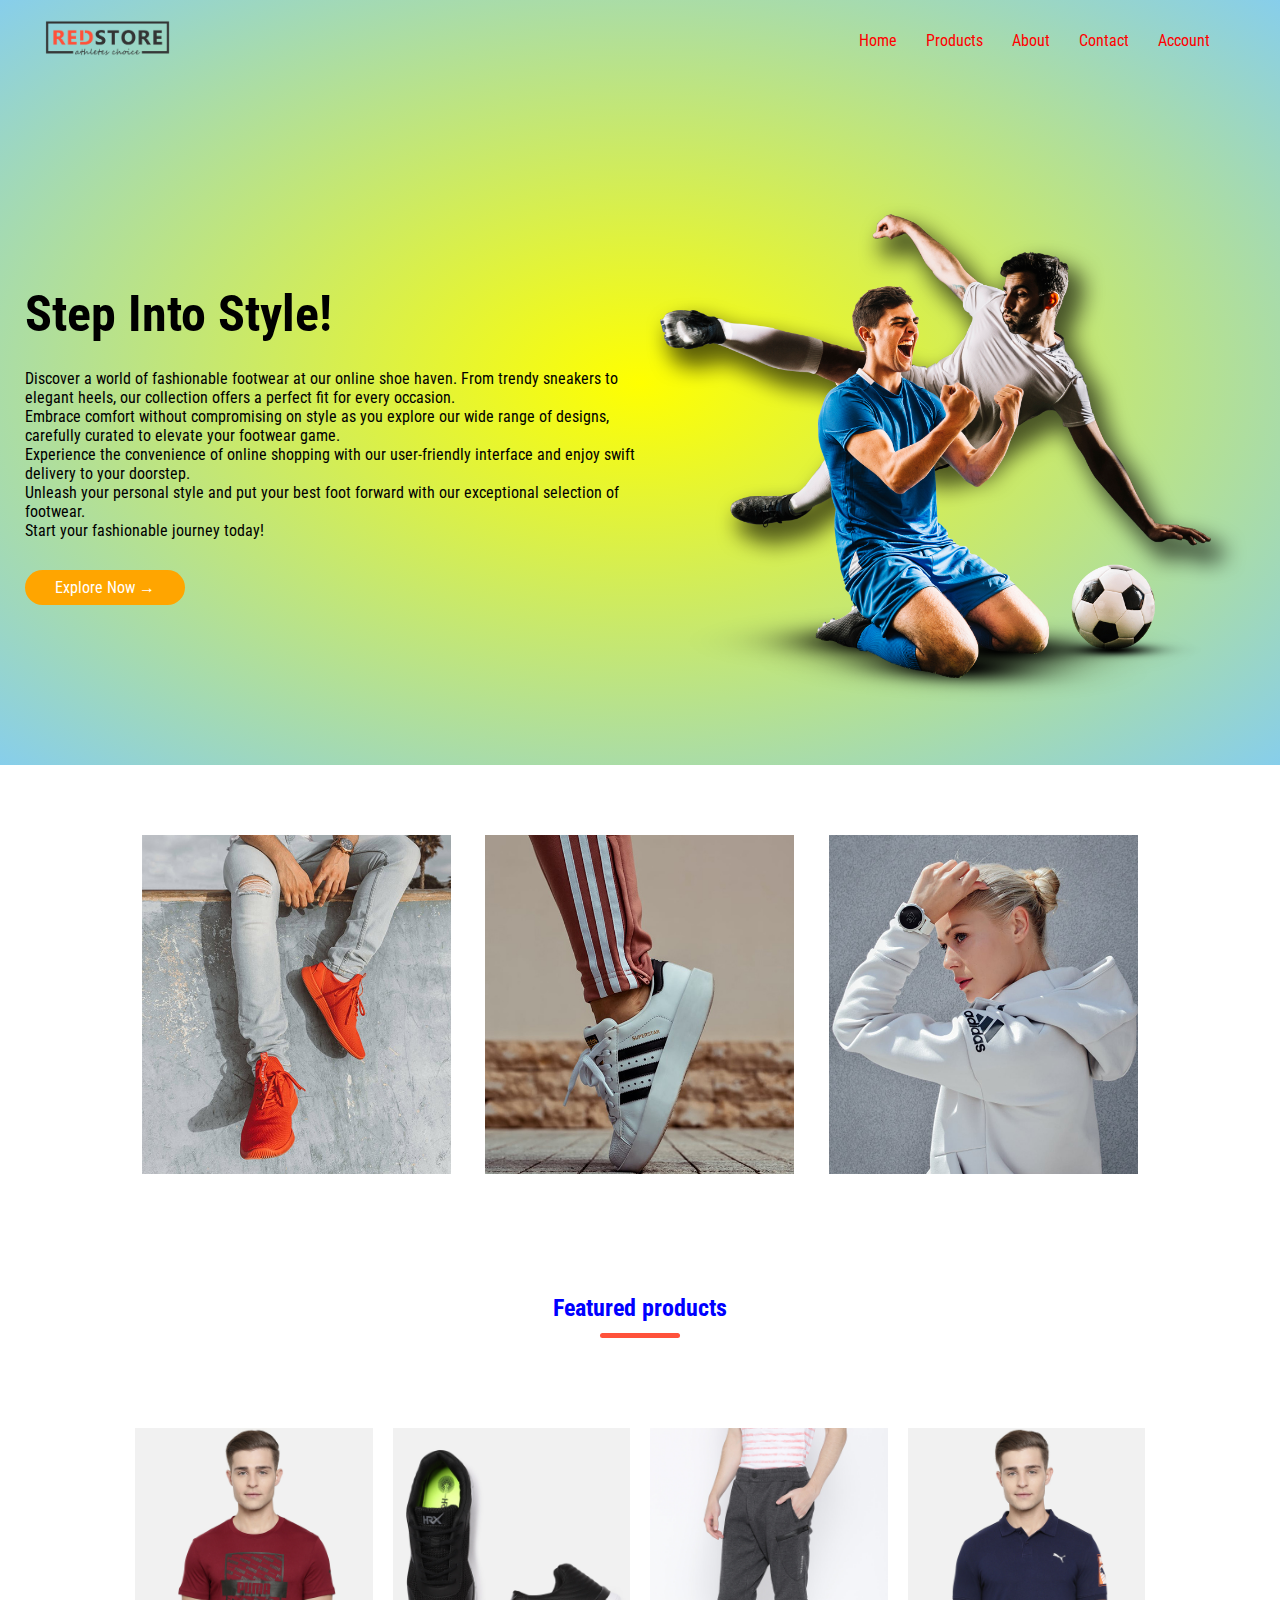
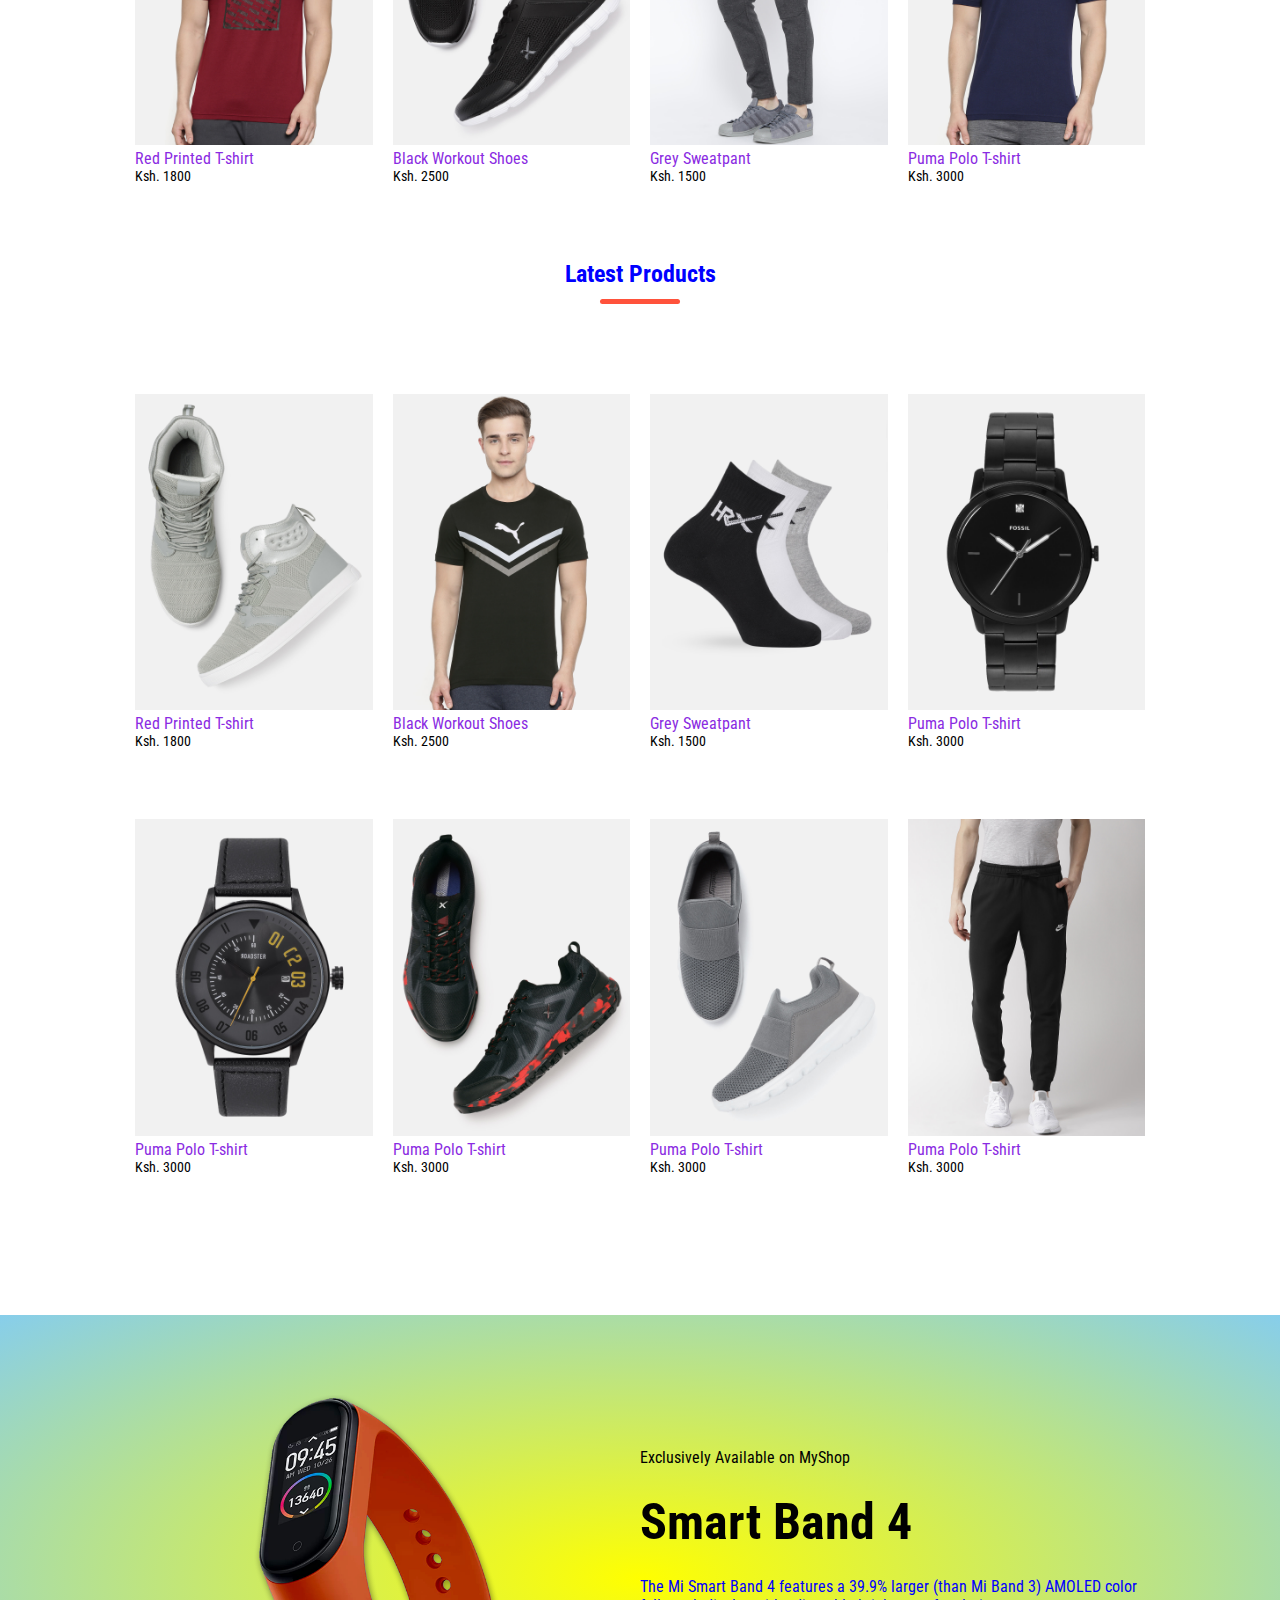
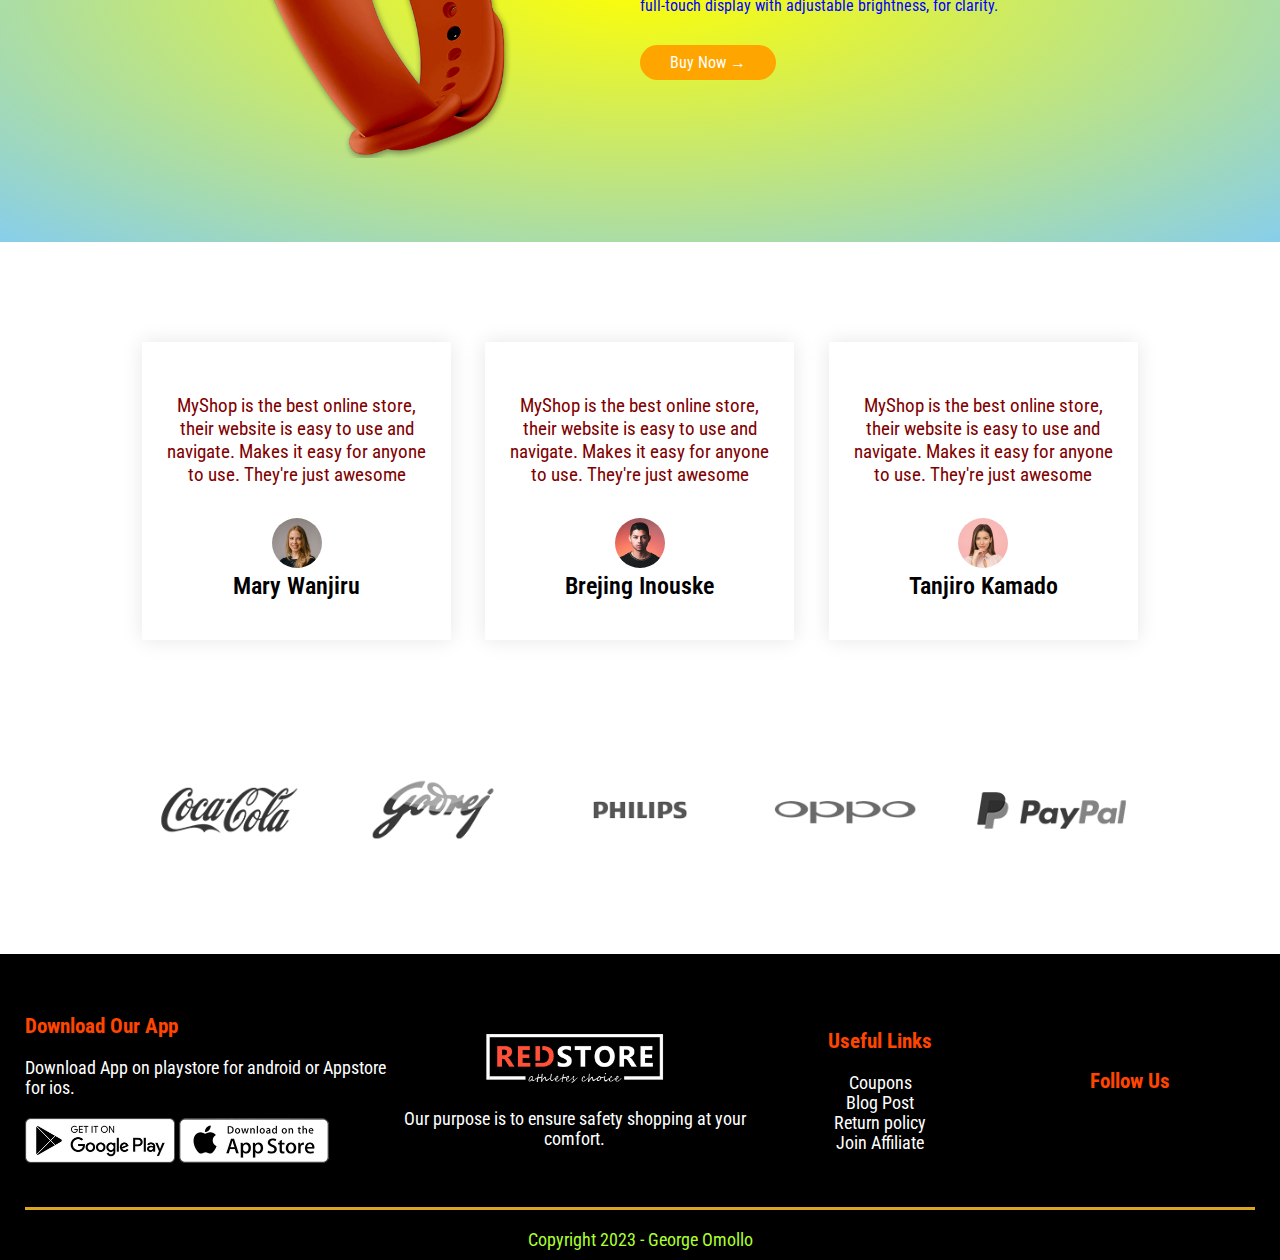
==== index.html @ 778892d3 "Initial commit" ====
<!DOCTYPE html>
<html lang="en">
<head>
    <meta charset="UTF-8">
    <meta http-equiv="X-UA-Compatible" content="IE=edge">
    <meta name="viewport" content="width=device-width, initial-scale=1.0">
    <title>MyShop | Ecommerce Website Design</title>
    <link rel="stylesheet" href="style.css">
    <link rel="preconnect" href="https://fonts.googleapis.com">
    <link rel="preconnect" href="https://fonts.gstatic.com" crossorigin>
    <link href="https://fonts.googleapis.com/css2?family=Noto+Sans:wght@300;400;500;600;700&family=Poppins:ital,wght@0,200;0,400;0,500;0,600;0,700;0,800;1,100;1,200;1,400;1,500;1,600;1,700&family=Roboto+Condensed:ital,wght@0,300;0,400;0,700;1,300;1,400;1,700&display=swap" rel="stylesheet">
    <link rel="stylesheet" href="https://cdnjs.cloudflare.com/ajax/libs/font-awesome/6.4.0/css/all.min.css" integrity="sha512-iecdLmaskl7CVkqkXNQ/ZH/XLlvWZOJyj7Yy7tcenmpD1ypASozpmT/E0iPtmFIB46ZmdtAc9eNBvH0H/ZpiBw==" crossorigin="anonymous" referrerpolicy="no-referrer" />
</head>
<body>
    <div class="header">
        <div class="container">
            <div class="nav-bar">
                <div class="logo">
                    <img src="images/logo.png" width="125">
                </div>
                <nav>
                    <ul>
                        <li><a href="#">Home</a></li>
                        <li><a href="#">Products</a></li>
                        <li><a href="#">About</a></li>
                        <li><a href="#">Contact</a></li>
                        <li><a href="#">Account</a></li>
                    </ul>
                </nav>
                <i class="fa-solid fa-cart-shopping"></i>
            </div>
            <div class="row">
                <div class="col-2">
                    <h1>Step Into Style!</h1>
                    <p>Discover a world of fashionable footwear at our online shoe haven. From trendy sneakers to elegant heels, our collection offers a perfect fit for every occasion.<br>Embrace comfort without compromising on style as you explore our wide range of designs, carefully curated to elevate your footwear game.<br>Experience the convenience of online shopping with our user-friendly interface and enjoy swift delivery to your doorstep.<br>Unleash your personal style and put your best foot forward with our exceptional selection of footwear.<br>Start your fashionable journey today!</p>
                    <a href="" class="btn">Explore Now &#x2192;</a>
                </div>
                <div class="col-2">
                    <img src="images/image1.png">
                </div>
            </div>
        </div>
    </div>

    <!-- Featured Categories -->
    <div class="categories">
        <div class="small-container">
            <div class="row">
                <div class="col-3">
                    <img src="images/category-1.jpg">
                </div>
                <div class="col-3">
                    <img src="images/category-2.jpg">
                </div>
                <div class="col-3">
                    <img src="images/category-3.jpg">
                </div>
            </div>
        </div>
    </div>

    <!-- Featured Products -->
    <div class="small-container">
        <h2 class="title">Featured products</h2>
        <div class="row">
            <div class="col-4">
                <img src="images/product-1.jpg">
                <h4>Red Printed T-shirt</h4>
                <div class="rating">
                    <i class="fa-sharp fa-solid fa-star"></i>
                    <i class="fa-sharp fa-solid fa-star"></i>
                    <i class="fa-sharp fa-solid fa-star"></i>
                    <i class="fa-sharp fa-solid fa-star"></i>
                    <i class="fa-sharp fa-regular fa-star"></i>
                </div>
                <p>Ksh. 1800</p>
            </div>
            <div class="col-4">
                <img src="images/product-2.jpg">
                <h4>Black Workout Shoes</h4>
                <div class="rating">
                    <i class="fa-sharp fa-solid fa-star"></i>
                    <i class="fa-sharp fa-solid fa-star"></i>
                    <i class="fa-sharp fa-solid fa-star"></i>
                    <i class="fa-sharp fa-solid fa-star"></i>
                    <i class="fa-sharp fa-regular fa-star-half-stroke"></i>
                </div>
                <p>Ksh. 2500</p>
            </div>
            <div class="col-4">
                <img src="images/product-3.jpg">
                <h4>Grey Sweatpant</h4>
                <div class="rating">
                    <i class="fa-sharp fa-solid fa-star"></i>
                    <i class="fa-sharp fa-solid fa-star"></i>
                    <i class="fa-sharp fa-solid fa-star"></i>
                    <i class="fa-sharp fa-solid fa-star"></i>
                    <i class="fa-sharp fa-regular fa-star"></i>
                </div>
                <p>Ksh. 1500</p>
            </div>
            <div class="col-4">
                <img src="images/product-4.jpg">
                <h4>Puma Polo T-shirt</h4>
                <div class="rating">
                    <i class="fa-sharp fa-solid fa-star"></i>
                    <i class="fa-sharp fa-solid fa-star"></i>
                    <i class="fa-sharp fa-solid fa-star"></i>
                    <i class="fa-sharp fa-solid fa-star"></i>
                    <i class="fa-sharp fa-regular fa-star-half-stroke"></i>
                </div>
                <p>Ksh. 3000</p>
            </div>
        </div>
        <h2 class="title">Latest Products</h2>
        <div class="row">
            <div class="col-4">
                <img src="images/product-5.jpg">
                <h4>Red Printed T-shirt</h4>
                <div class="rating">
                    <i class="fa-sharp fa-solid fa-star"></i>
                    <i class="fa-sharp fa-solid fa-star"></i>
                    <i class="fa-sharp fa-solid fa-star"></i>
                    <i class="fa-sharp fa-solid fa-star"></i>
                    <i class="fa-sharp fa-regular fa-star"></i>
                </div>
                <p>Ksh. 1800</p>
            </div>
            <div class="col-4">
                <img src="images/product-6.jpg">
                <h4>Black Workout Shoes</h4>
                <div class="rating">
                    <i class="fa-sharp fa-solid fa-star"></i>
                    <i class="fa-sharp fa-solid fa-star"></i>
                    <i class="fa-sharp fa-solid fa-star"></i>
                    <i class="fa-sharp fa-solid fa-star"></i>
                    <i class="fa-sharp fa-regular fa-star-half-stroke"></i>
                </div>
                <p>Ksh. 2500</p>
            </div>
            <div class="col-4">
                <img src="images/product-7.jpg">
                <h4>Grey Sweatpant</h4>
                <div class="rating">
                    <i class="fa-sharp fa-solid fa-star"></i>
                    <i class="fa-sharp fa-solid fa-star"></i>
                    <i class="fa-sharp fa-solid fa-star"></i>
                    <i class="fa-sharp fa-solid fa-star"></i>
                    <i class="fa-sharp fa-regular fa-star"></i>
                </div>
                <p>Ksh. 1500</p>
            </div>
            <div class="col-4">
                <img src="images/product-8.jpg">
                <h4>Puma Polo T-shirt</h4>
                <div class="rating">
                    <i class="fa-sharp fa-solid fa-star"></i>
                    <i class="fa-sharp fa-solid fa-star"></i>
                    <i class="fa-sharp fa-solid fa-star"></i>
                    <i class="fa-sharp fa-solid fa-star"></i>
                    <i class="fa-sharp fa-regular fa-star-half-stroke"></i>
                </div>
                <p>Ksh. 3000</p>
            </div>
            <div class="col-4">
                <img src="images/product-9.jpg">
                <h4>Puma Polo T-shirt</h4>
                <div class="rating">
                    <i class="fa-sharp fa-solid fa-star"></i>
                    <i class="fa-sharp fa-solid fa-star"></i>
                    <i class="fa-sharp fa-solid fa-star"></i>
                    <i class="fa-sharp fa-solid fa-star"></i>
                    <i class="fa-sharp fa-regular fa-star-half-stroke"></i>
                </div>
                <p>Ksh. 3000</p>
            </div>
            <div class="col-4">
                <img src="images/product-10.jpg">
                <h4>Puma Polo T-shirt</h4>
                <div class="rating">
                    <i class="fa-sharp fa-solid fa-star"></i>
                    <i class="fa-sharp fa-solid fa-star"></i>
                    <i class="fa-sharp fa-solid fa-star"></i>
                    <i class="fa-sharp fa-solid fa-star"></i>
                    <i class="fa-sharp fa-regular fa-star-half-stroke"></i>
                </div>
                <p>Ksh. 3000</p>
            </div>
            <div class="col-4">
                <img src="images/product-11.jpg">
                <h4>Puma Polo T-shirt</h4>
                <div class="rating">
                    <i class="fa-sharp fa-solid fa-star"></i>
                    <i class="fa-sharp fa-solid fa-star"></i>
                    <i class="fa-sharp fa-solid fa-star"></i>
                    <i class="fa-sharp fa-solid fa-star"></i>
                    <i class="fa-sharp fa-regular fa-star-half-stroke"></i>
                </div>
                <p>Ksh. 3000</p>
            </div>
            <div class="col-4">
                <img src="images/product-12.jpg">
                <h4>Puma Polo T-shirt</h4>
                <div class="rating">
                    <i class="fa-sharp fa-solid fa-star"></i>
                    <i class="fa-sharp fa-solid fa-star"></i>
                    <i class="fa-sharp fa-solid fa-star"></i>
                    <i class="fa-sharp fa-solid fa-star"></i>
                    <i class="fa-sharp fa-regular fa-star-half-stroke"></i>
                </div>
                <p>Ksh. 3000</p>
            </div>
        </div>
    </div>

    <!-- Offer Section -->
    <div class="offer">
        <div class="small-container">
            <div class="row">
                <div class="col-2">
                    <img src="images/exclusive.png" class="offer-img">
                </div>
                <div class="col-2">
                    <p>Exclusively Available on MyShop</p>
                    <h1>Smart Band 4</h1>
                    <small>The Mi Smart Band 4 features a 39.9% larger (than Mi Band 3) AMOLED color full-touch display with adjustable brightness, for clarity.</small><br>
                    <a href="" class="btn">Buy Now &#x2192;</a>
                </div>
            </div>
        </div>
    </div>

    <!-- Testimonial Section -->
    <div class="testimonial">
        <div class="small-container">
            <div class="row">
                <div class="col-3">
                    <i class="fa-solid fa-quote-left"></i>
                    <p>MyShop is the best online store, their website is easy to use and navigate. Makes it easy for anyone to use. They're just awesome</p>
                    <div class="rating">
                        <i class="fa-sharp fa-solid fa-star"></i>
                        <i class="fa-sharp fa-solid fa-star"></i>
                        <i class="fa-sharp fa-solid fa-star"></i>
                        <i class="fa-sharp fa-solid fa-star"></i>
                        <i class="fa-sharp fa-regular fa-star-half-stroke"></i>
                    </div>
                    <img src="images/user-1.png">
                    <h3>Mary Wanjiru</h3>
                </div>
                <div class="col-3">
                    <i class="fa-solid fa-quote-left"></i>
                    <p>MyShop is the best online store, their website is easy to use and navigate. Makes it easy for anyone to use. They're just awesome</p>
                    <div class="rating">
                        <i class="fa-sharp fa-solid fa-star"></i>
                        <i class="fa-sharp fa-solid fa-star"></i>
                        <i class="fa-sharp fa-solid fa-star"></i>
                        <i class="fa-sharp fa-solid fa-star"></i>
                        <i class="fa-sharp fa-regular fa-star-half-stroke"></i>
                    </div>
                    <img src="images/user-2.png">
                    <h3>Brejing Inouske</h3>
                </div>
                <div class="col-3">
                    <i class="fa-solid fa-quote-left"></i>
                    <p>MyShop is the best online store, their website is easy to use and navigate. Makes it easy for anyone to use. They're just awesome</p>
                    <div class="rating">
                        <i class="fa-sharp fa-solid fa-star"></i>
                        <i class="fa-sharp fa-solid fa-star"></i>
                        <i class="fa-sharp fa-solid fa-star"></i>
                        <i class="fa-sharp fa-solid fa-star"></i>
                        <i class="fa-sharp fa-regular fa-star-half-stroke"></i>
                    </div>
                    <img src="images/user-3.png">
                    <h3>Tanjiro Kamado</h3>
                </div>
            </div>
        </div>
    </div>

    <!-- Brands Section -->
    <div class="brands">
        <div class="small-container">
            <div class="row">
                <div class="col-5">
                    <img src="images/logo-coca-cola.png">
                </div>
                <div class="col-5">
                    <img src="images/logo-godrej.png">
                </div>
                <div class="col-5">
                    <img src="images/logo-philips.png">
                </div>
                <div class="col-5">
                    <img src="images/logo-oppo.png">
                </div>
                <div class="col-5">
                    <img src="images/logo-paypal.png">
                </div>
            </div>
        </div>
    </div>

    <!-- Footer Section -->
    <div class="footer">
        <div class="container">
            <div class="row">
                <div class="footer-col-1">
                    <h3>Download Our App</h3>
                    <p>Download App on playstore for android or Appstore for ios.</p>
                    <div class="app-logo">
                        <img src="images/play-store.png">
                        <img src="images/app-store.png">
                    </div>
                </div>
                <div class="footer-col-2">
                    <img src="images/logo-white.png">
                    <p>Our purpose is to ensure safety shopping at your comfort.</p>
                </div>
                <div class="footer-col-3">
                    <h3>Useful Links</h3>
                    <ul>
                        <li>Coupons</li>
                        <li>Blog Post</li>
                        <li>Return policy</li>
                        <li>Join Affiliate</li>
                    </ul>
                </div>
                <div class="footer-col-4">
                    <h3>Follow Us</h3>
                    <ul>
                        <li><i class="fa-brands fa-twitter"></i></li>
                        <li><i class="fa-brands fa-facebook"></i></li>
                        <li><i class="fa-brands fa-instagram"></i></li>
                        <li><i class="fa-brands fa-youtube"></i></li>
                    </ul>
                </div>
            </div>
            <hr>
            <p class="copyright">Copyright 2023 - George Omollo</p>
        </div>
    </div>
    
</body>
</html>
---- style.css ----
*{
    margin: 0;
    padding: 0;
    box-sizing: border-box;
}
body{
    font-family: 'Noto Sans', sans-serif;
    font-family: 'Poppins', sans-serif;
    font-family: 'Roboto Condensed', sans-serif;
}

/* Header Section */
.header{
    background: radial-gradient(yellow, skyblue);
}
.header .row{
    margin-top: 50px;
}
.container{
    max-width: 1300px;
    margin: auto;
    padding-left: 25px;
    padding-right: 25px;
}
.nav-bar{
    display: flex;
    align-items: center;
    padding: 20px;
}
nav{
    flex: 1;
    text-align: right;
}
nav ul{
    display: inline-block;
    list-style-type: none;
}
nav ul li{
    display: inline-block;
    margin-right: 25px;
}
a{
    text-decoration: none;
    color: red;
}
p{
    color: black;
}
.row{
    display: flex;
    align-items: center;
    flex-wrap: wrap;
    justify-content: space-around;
}
.col-2{
    flex-basis: 50%;
    min-width: 300px;
}
.col-2 img{
    max-width: 100%;
    padding: 50px 0;
}
.col-2 h1{
    font-size: 50px;
    line-height: 60px;
    margin: 25px 0;
}
.btn{
    display: inline-block;
    padding: 8px 30px;
    margin: 30px 0;
    color: white;
    background: orange;
    border-radius: 30px;
    transition: background 0.5s;
}
.btn:hover{
    background: green;
}

/* Categories Section */
.categories{
    margin: 70px 0;
}
.col-3{
    flex-basis: 30%;
    margin-bottom: 30px;
    min-width: 250px;
}
.col-3 img{
    width: 100%;
}
.small-container{
    padding-left: 25px;
    padding-right: 25px;
    margin: auto;
    max-width: 1080px;
}

/* Featured Products */
.col-4{
    flex-basis: 25%;
    padding: 10px;
    margin-bottom: 50px;
    min-width: 200px;
    transition: transform 0.5s;
}
.col-4 img{
    width: 100%;
}
.title{
    position: relative;
    line-height: 60px;
    margin: 0 auto 80px;
    text-align: center;
    color: blue;
}
.title::after{
    content: '';
    background: #ff523b;
    width: 80px;
    height: 5px;
    border-radius: 5px;
    bottom: 0;
    left: 50%;
    transform: translateX(-50%);
    position: absolute;
}
h4{
    color: blueviolet;
    font-weight: normal;
}
.col-4 p{
    font-size: 14px;
}
.rating .fa-sharp{
    color: #ff523b;
}
.col-4:hover{
    transform: translateY(-15px);
    cursor: pointer;
}

/* Offer Section */
.offer{
    background: radial-gradient(yellow, skyblue);
    margin-top: 80px;
    padding: 30px 0;
}
.col-2 .offer-img{
    padding: 50px;
}
small{
    color: blue;
    font-size: 1rem;
}

/* Testimonial Section */
.testimonial{
    padding-top: 100px;
}
.testimonial .col-3{
    text-align: center;
    padding: 40px 20px;
    cursor: pointer;
    box-shadow: 0 0 20px 0px rgba(0,0,0,0.1);
    transition: transform 0.5s;
}
.testimonial .col-3 img{
    width: 50px;
    border-radius: 50%;
    margin-top: 20px;
}
.testimonial .col-3:hover{
    transform: translateY(-10px);
}
.fa-solid.fa-quote-left{
    font-size: 2.5rem;
    color: #ff523b;
}
.col-3 p{
    font-size: 1.2rem;
    margin: 12px 0;
    color: maroon;
}
.testimonial .col-3 h3{
    font-weight: 600;
    font-size: 1.5rem;
    color: black;
}

/* Brands Section */
.brands{
    margin: 100px auto;
}
.col-5{
    width: 160px;
}
.col-5 img{
    width: 100%;
    cursor: pointer;
    filter: grayscale(100%);
}
.col-5 img:hover{
    filter: grayscale(0);
}

/* Footer Section */
.footer{
    color: white;
    font-size: 1.1rem;
    background: #000;
    padding: 60px 0 10px;
}
.footer p{
    color: white;
}
.footer h3{
    margin-bottom: 20px;
    color: orangered;
}
.footer-col-1, .footer-col-2, .footer-col-3, .footer-col-4{
    min-width: 250px;
    margin-bottom: 20px;
}
.footer-col-1{
    flex-basis: 30%;
}
.footer-col-2{
    flex: 1;
    text-align: center;
}
.footer-col-2 img{
    width: 180px;
    margin-bottom: 20px;
}
.footer-col-3, .footer-col-4{
    flex-basis: 12%;
    text-align: center;
}
ul{
    list-style-type: none;
}
.app-logo{
    margin-top: 20px;
}
.app-logo img{
    width: 150px;
}
.footer hr{
    background: goldenrod;
    border: none;
    height: .2rem;
    margin: 20px 0;
}
.copyright{
    text-align: center;
}
.footer .copyright{
    color: greenyellow;
}
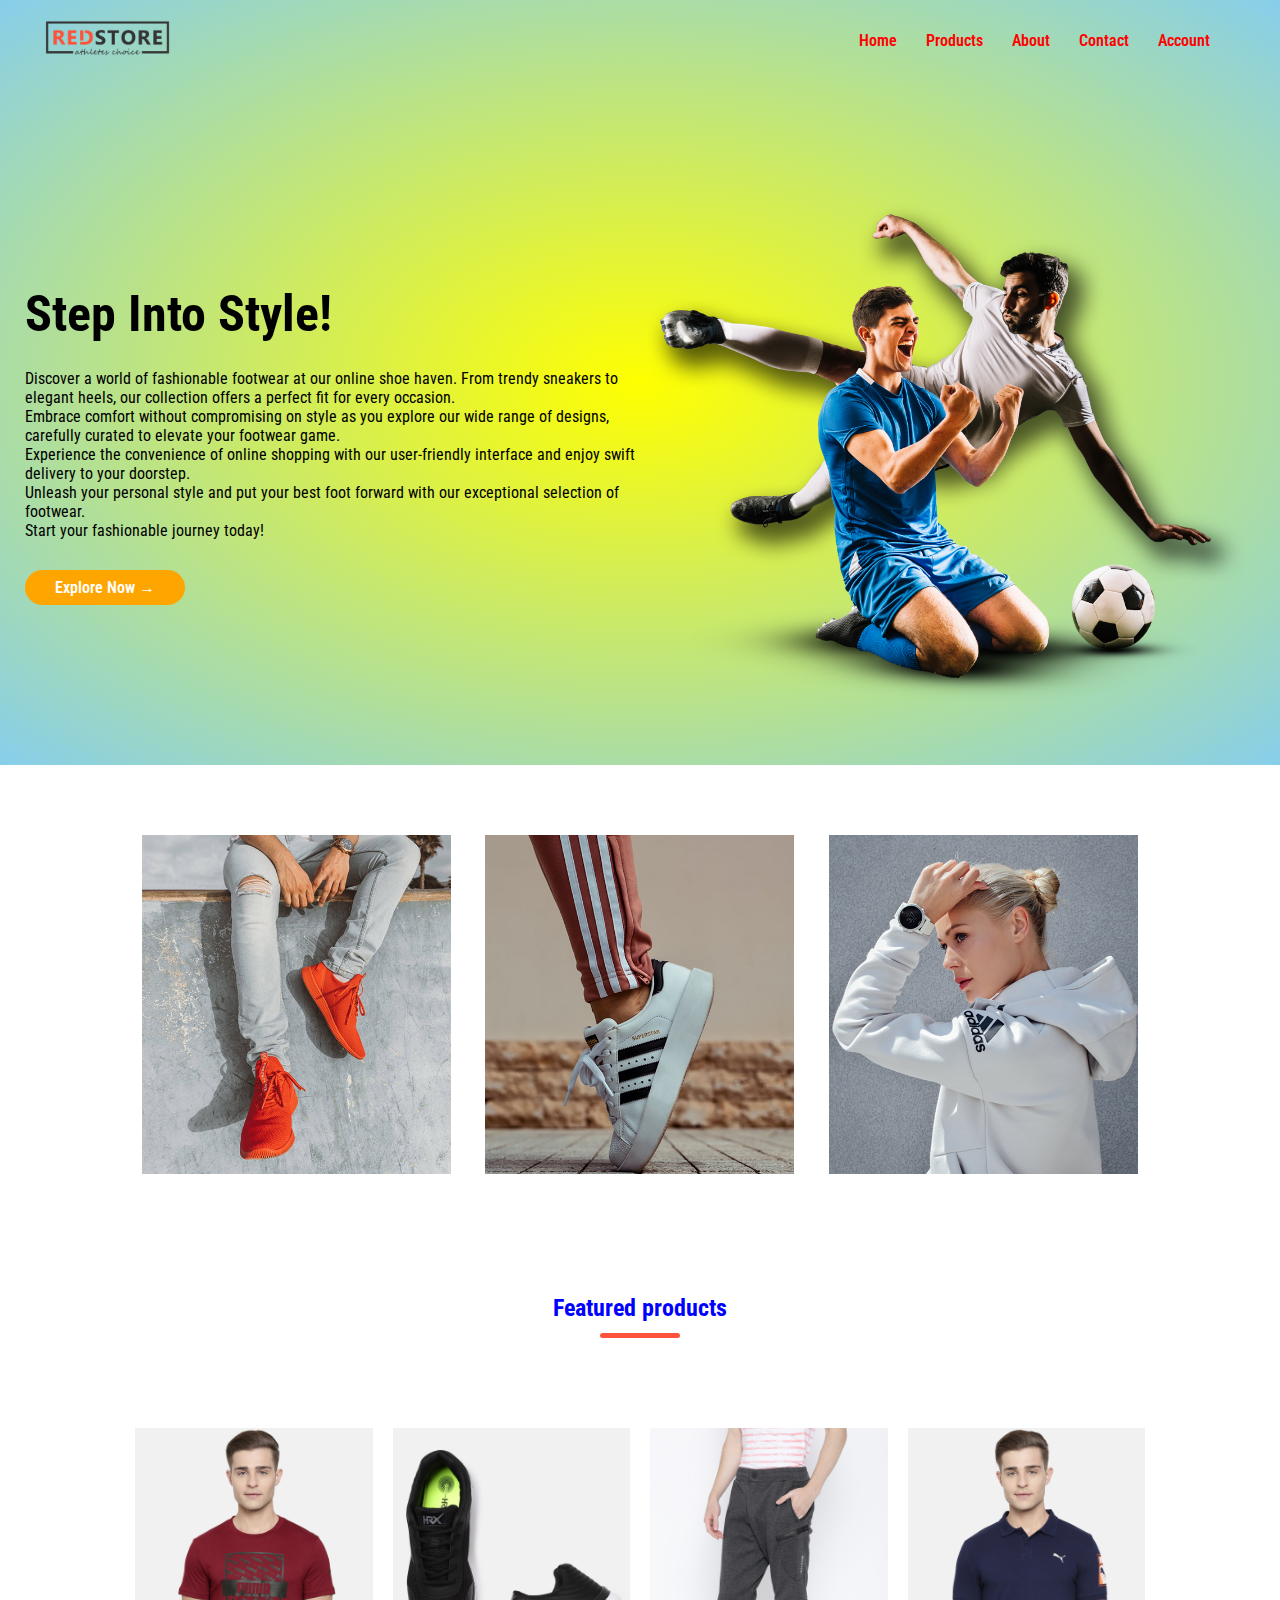
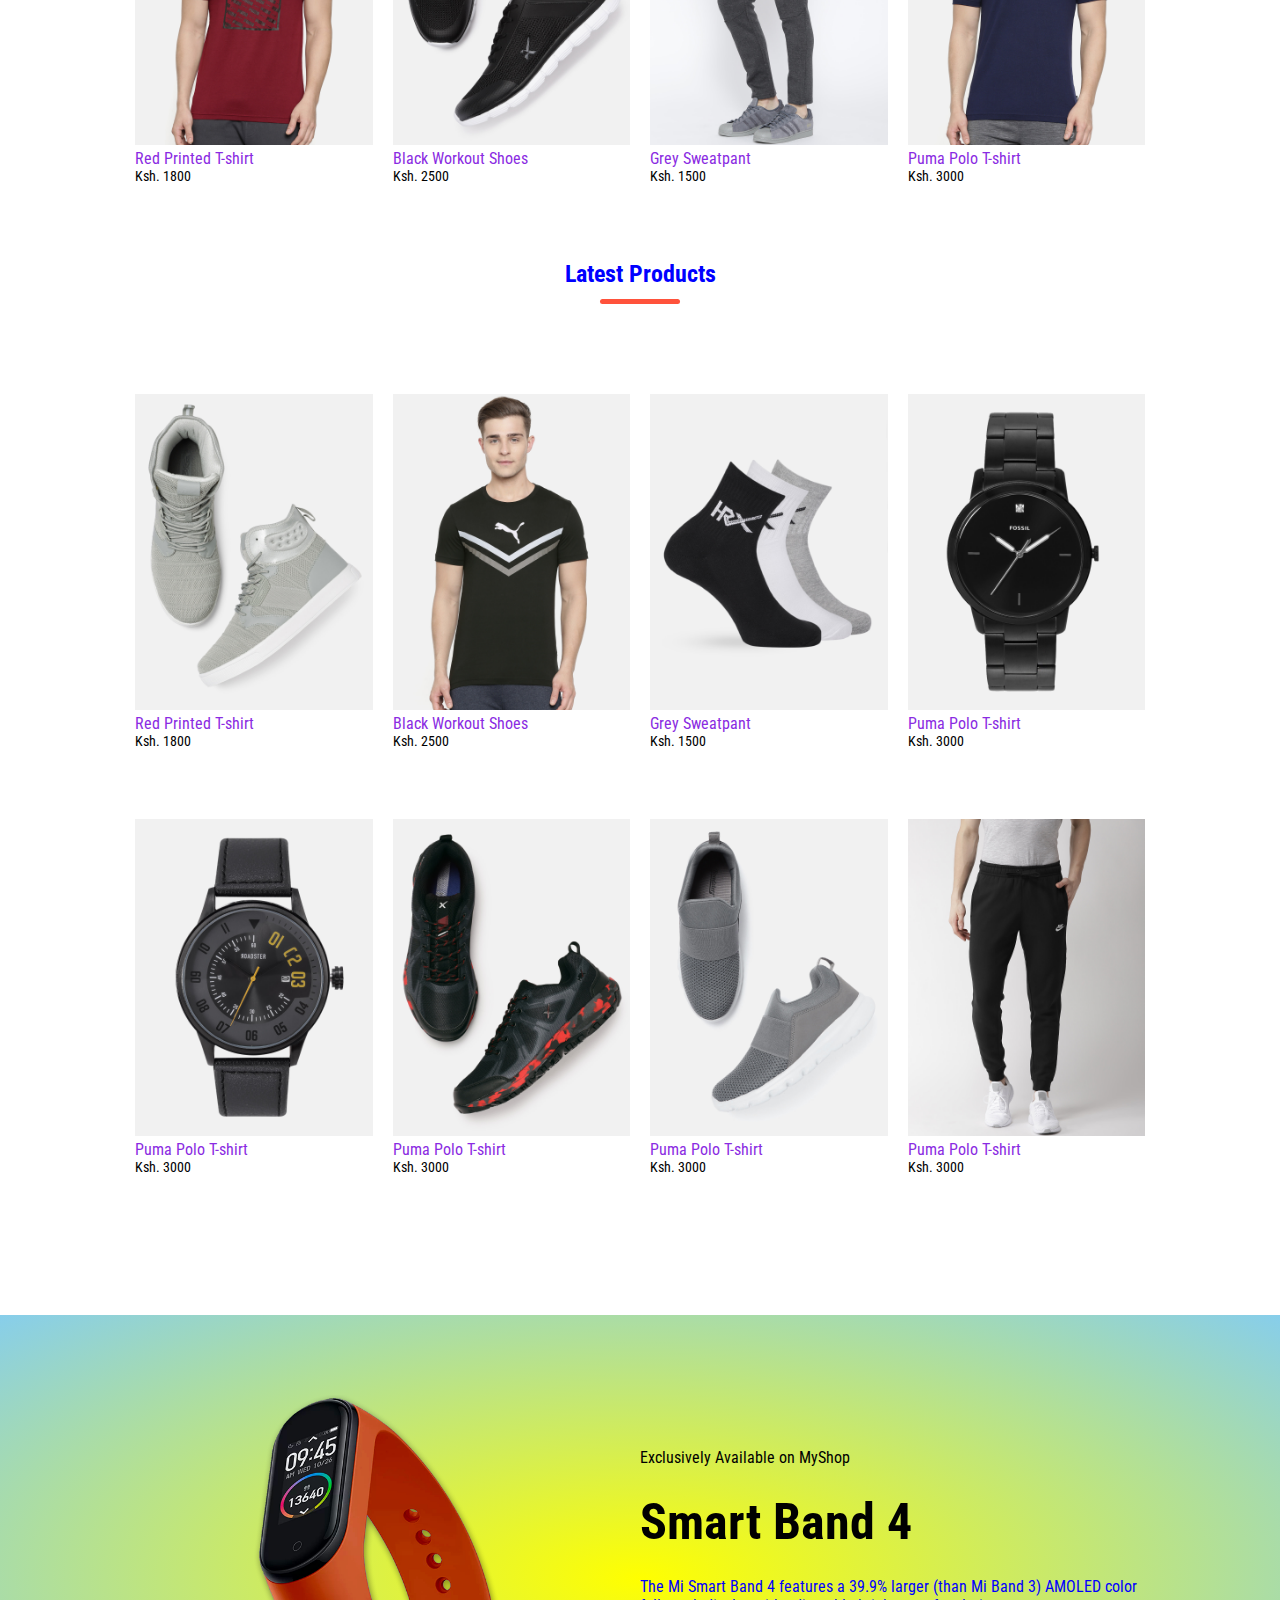
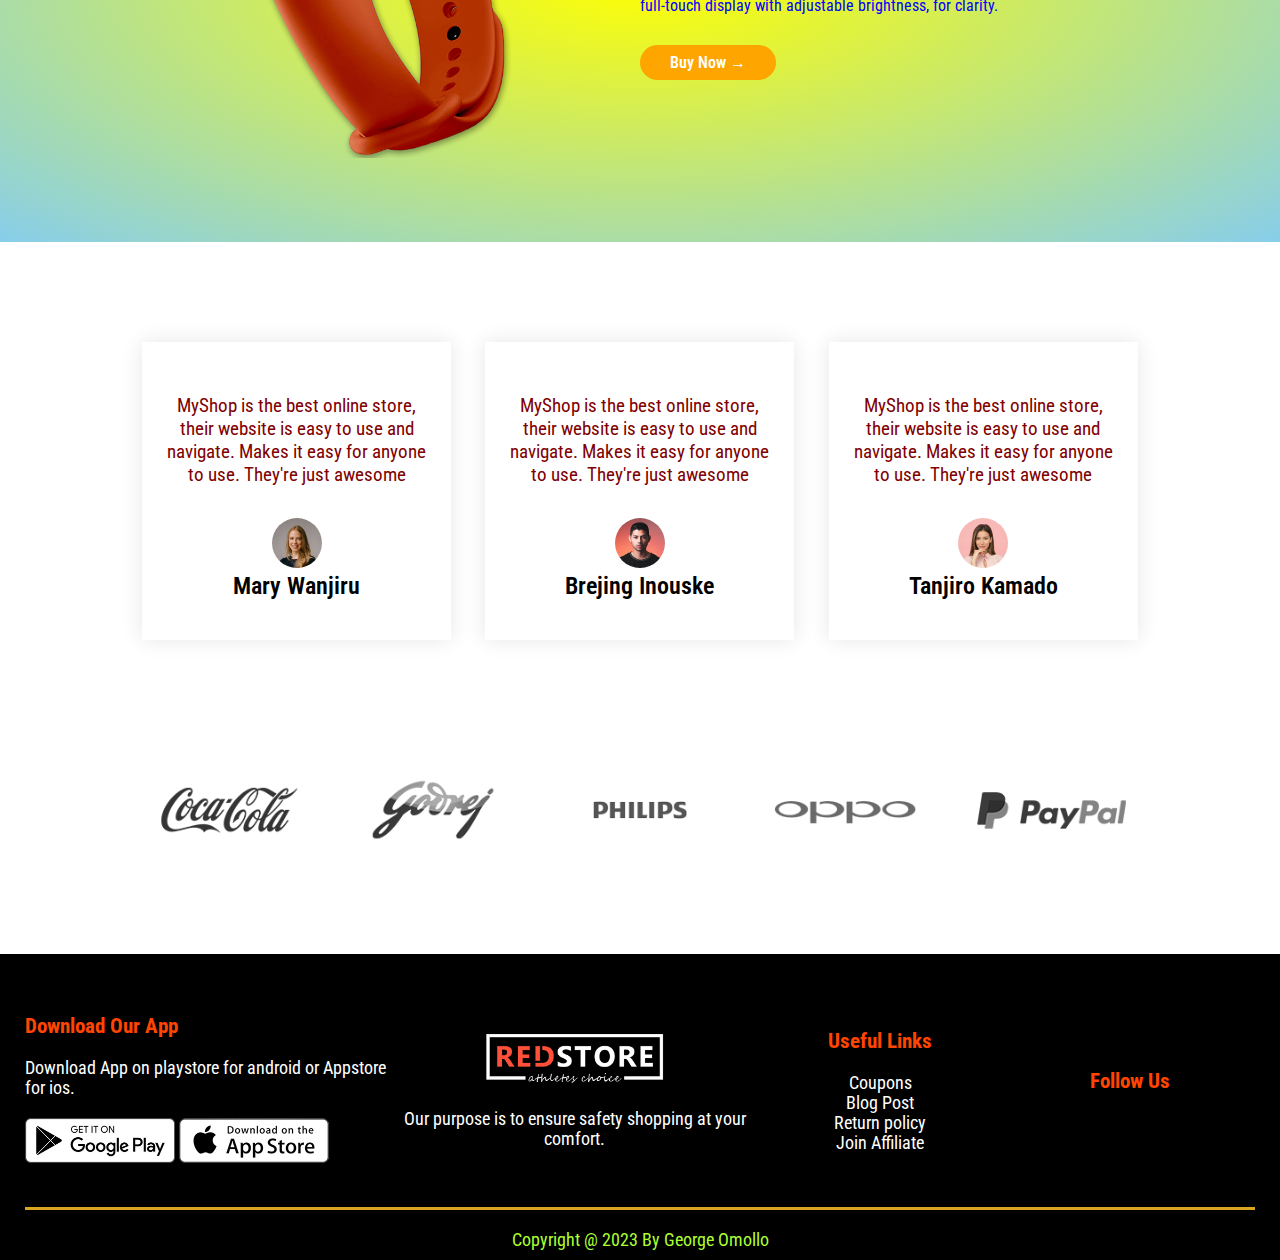
==== commit 1380c40a: "making the webpage responsive" ====
--- a/index.html
+++ b/index.html
@@ -19,7 +19,7 @@
                     <img src="images/logo.png" width="125">
                 </div>
                 <nav>
-                    <ul>
+                    <ul id="MenuItems">
                         <li><a href="#">Home</a></li>
                         <li><a href="#">Products</a></li>
                         <li><a href="#">About</a></li>
@@ -28,6 +28,7 @@
                     </ul>
                 </nav>
                 <i class="fa-solid fa-cart-shopping"></i>
+                <img src="images/menu.png" class="menu-icon" onclick="menutoggle()">
             </div>
             <div class="row">
                 <div class="col-2">
@@ -230,8 +231,8 @@
         </div>
     </div>
 
-    <!-- Testimonial Section -->
-    <div class="testimonial">
+    <!-- Reviews Section -->
+    <div class="review">
         <div class="small-container">
             <div class="row">
                 <div class="col-3">
@@ -336,9 +337,25 @@
                 </div>
             </div>
             <hr>
-            <p class="copyright">Copyright 2023 - George Omollo</p>
-        </div>
-    </div>
+            <p class="copyright">Copyright @ 2023 By George Omollo</p>
+        </div>
+    </div>
+
+    <!-- JavaScript for toggle Menu  -->
+    <script>
+        var MenuItems = document.getElementById('MenuItems');
+
+        MenuItems.style.maxHeight = "0px";
+
+        function menutoggle(){
+            if(MenuItems.style.maxHeight == "0px"){
+                MenuItems.style.maxHeight = "200px";
+            }
+            else{
+                MenuItems.style.maxHeight = "0px";
+            }
+        }
+    </script>
     
 </body>
 </html>--- a/style.css
+++ b/style.css
@@ -42,6 +42,7 @@
 a{
     text-decoration: none;
     color: red;
+    font-weight: 600;
 }
 p{
     color: black;
@@ -155,23 +156,23 @@
     font-size: 1rem;
 }
 
-/* Testimonial Section */
-.testimonial{
+/* Reviews Section */
+.review{
     padding-top: 100px;
 }
-.testimonial .col-3{
+.review .col-3{
     text-align: center;
     padding: 40px 20px;
     cursor: pointer;
     box-shadow: 0 0 20px 0px rgba(0,0,0,0.1);
     transition: transform 0.5s;
 }
-.testimonial .col-3 img{
+.review .col-3 img{
     width: 50px;
     border-radius: 50%;
     margin-top: 20px;
 }
-.testimonial .col-3:hover{
+.review .col-3:hover{
     transform: translateY(-10px);
 }
 .fa-solid.fa-quote-left{
@@ -183,7 +184,7 @@
     margin: 12px 0;
     color: maroon;
 }
-.testimonial .col-3 h3{
+.review .col-3 h3{
     font-weight: 600;
     font-size: 1.5rem;
     color: black;
@@ -241,6 +242,9 @@
 ul{
     list-style-type: none;
 }
+ul li{
+    cursor: pointer;
+}
 .app-logo{
     margin-top: 20px;
 }
@@ -258,4 +262,49 @@
 }
 .footer .copyright{
     color: greenyellow;
+}
+
+/* Menu icon */
+.menu-icon{
+    width: 28px;
+    margin-left: 25px;
+    display: none;
+}
+
+
+/* Media Query for Menu */
+@media only screen and (max-width: 800px){
+    nav ul{
+        position: absolute;
+        top: 70px;
+        left: 0;
+        width: 100%;
+        background: yellow;
+        overflow: hidden;
+        transition: max-height 0.5s;
+    }
+    nav ul li{
+        display: block;
+        margin-top: 10px;
+        margin-right: 50px;
+        margin-bottom: 10px;
+    }
+    nav ul li a{
+        color: black;
+        font-weight: 600;
+    }
+    .menu-icon{
+        cursor: pointer;
+        display: block;
+    }
+}
+
+/* Media Query for screen size < 600   */
+@media only screen and (max-width: 600px){
+    .row{
+        text-align: center;
+    }
+    .col-2, .col-3, .col-4, .col-5{
+        flex-basis: 100%;
+    }
 }